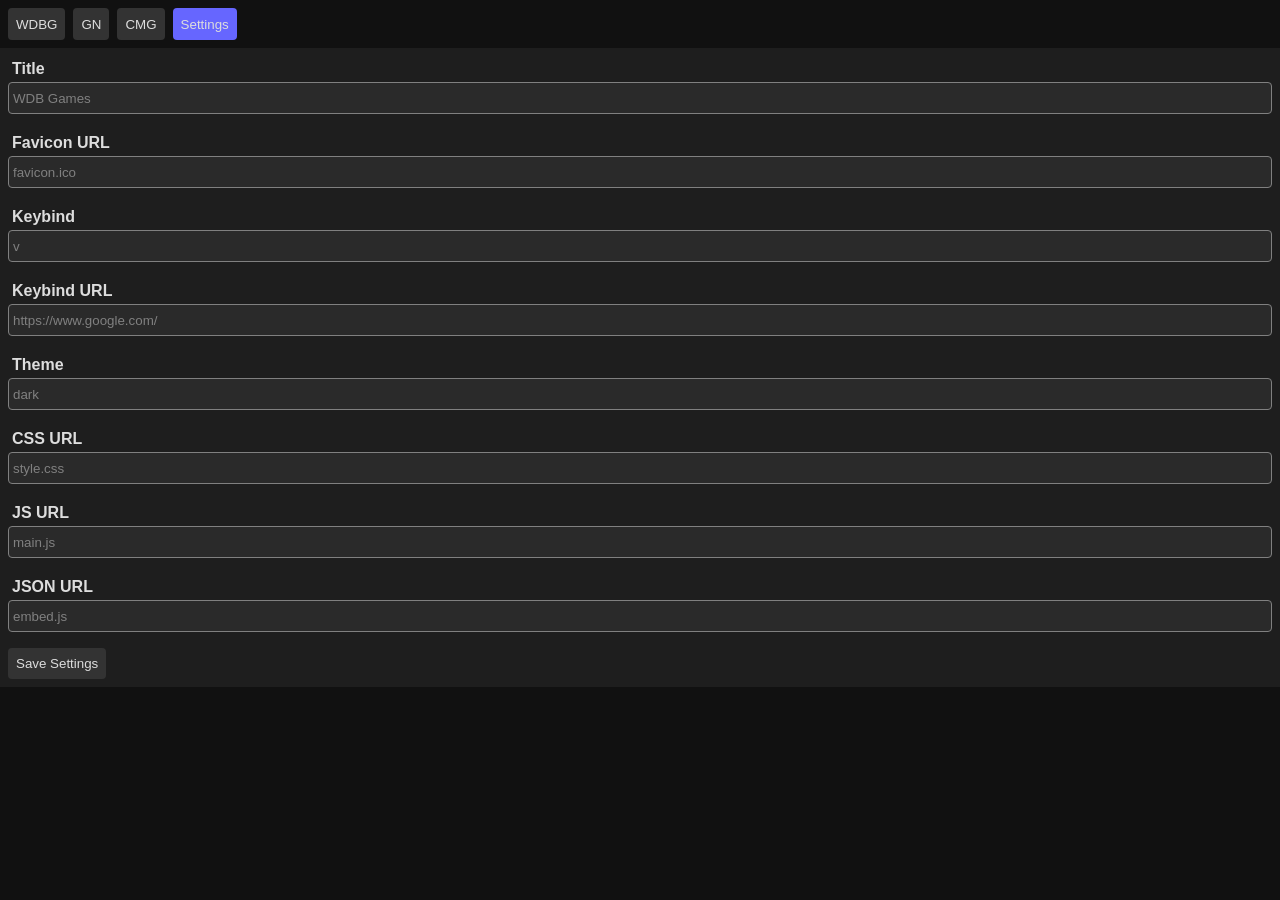
==== index.html @ 81da2e0a "settings b" ====
<!DOCTYPE html>
<html>
	<head>
		<title>WDB Games</title>
		<link rel="stylesheet" href="style.css">
	</head>
	<body>
		<!-- TODO: CREATE IN SCRIPT -->
		<div id="navbar" class="navbar"></div>
		<div id="container" class="container"></div>
		<script src="main.js"></script>
		<script>
			const global = {
				navbar: document.getElementById("navbar"),
				container: document.getElementById("container"),
				container: document.getElementById("container"),
				btnSelected: 0,
				btn: []
			}

			function createBtn(id, type, title) {
				global.btn[id] = document.createElement("button");
				global.btn[id].textContent = title;
				global.btn[id].classList.add("button");
				global.btn[id].onclick = () => {
					if(global.btnSelected !== id) {
						loadBtn(id);
					}
				}
				global.navbar.appendChild(global.btn[id]);
			}

			function loadBtn(id) {
				console.log(id)
				global.container.innerHTML = null;
				global.btnSelected = id;
				global.btn[id].classList.add("active");
				for(let i = 0; i < global.btn.length; ++i) {
					if(global.btnSelected !== i) {
						global.btn[i].classList.remove("active");
					}
				}

				if(id === 0) {
					global.container.classList.remove("settings");
					global.container.classList.add("settings-container");
				} else {
					global.container.classList.remove("settings-container");
					global.container.classList.add("settings");
				}
				
				switch(id) {
					case 0:
						loadSettings();
						break;
					case 1:
						loadWDBG();
						break;
					case 2:
						loadGN();
						break;
					case 3:
						loadCMG();
						break;
				}
			}

			function createBox(imgSrc, name, url) {
				const box = document.createElement("div");
				box.className = "box";

				const img = document.createElement("img");
				img.loading = "lazy";
				img.src = imgSrc;
				img.onerror = () => {
					img.src = "images/error.png";
				}
				box.appendChild(img);
				
				const a = document.createElement("a");
				a.textContent = name;
				a.href = url;
				a.target = "_blank";
				box.appendChild(a);
				
				global.container.appendChild(box);
			}

			function createSetting(name, item, placeholder) {
				const setting = document.createElement("div");
				setting.className = "setting";

				const title = document.createElement("p");
				title.textContent = name;
				setting.appendChild(title);

				const input = document.createElement("input");
				input.placeholder = placeholder;
				input.id = "item";
				setting.appendChild(input);

				global.container.appendChild(setting);
			}

			function load() {
				createBtn(1, 0, "WDBG");
				createBtn(2, 0, "GN");
				createBtn(3, 0, "CMG");
				createBtn(0, 1, "Settings");
				loadBtn(0);
			}

			async function loadSettings() {
				const response = await fetch("settings.json");
				const settings = await response.json();

				settings.forEach(setting => {
					createSetting(setting.name, setting.item, localStorage.getItem(setting.item) || setting.placeholder);
				});

				const button = document.createElement("button");
				button.className = "button";
				button.textContent = "Save Settings";

				button.onclick = () => {
					settings.forEach(setting => {
						localStorage.setItem(setting.item, document.getElementById(setting.name).value);
					});
				};

				global.container.appendChild(button);
			}

			async function loadWDBG() {
				fetch("embed.json")
					.then(response => response.json())
					.then(data => {
						data.forEach(box => {
							createBox(`images/${box.id}.png`, box.title, `embed.html?t=0&id=${box.id}`);
						});
					})
					.catch(error => console.error(error));
			}

			async function loadGN() {
				try {
					const response = await fetch("https://cdn.jsdelivr.net/gh/gn-math/assets/zones.json");
					const zones = await response.json();
					zones.forEach(zone => {
						const imgSrc = zone.cover.replace("{COVER_URL}", "https://cdn.jsdelivr.net/gh/gn-math/covers@main");
						createBox(imgSrc, zone.name, `embed.html?t=1&id=${zone.id}`)
					});
				} catch (error) {
					console.error(error);
				}
			}

			async function loadCMG() {
				const popular = false;

				try {
					const response = await fetch("cmatgame_games_with_levels.json");
					const data = await response.json();
					
					let games = [];
					if(popular) {
						let ids = [
							...data.trendy,
							...data.top9,
						]
						ids = [...new Set(ids)];

						games = ids.map((id) => data.game.find((game) => game.id == id));
					} else {
						for(let i = 0; i < data.game.length; ++i) {
							games.push(data.game[i]);
						}
					}
						
					games.forEach(game => {
						let imgSrc;
						if(game.si) {
							imgSrc = "https://www.coolmathgames.com/" + game.si;
						} else {
							imgSrc = "https://www.coolmathgames.com/sites/default/files/styles/og_image_game_page/public/" + game.og;
						}

						createBox(imgSrc, game.title, `embed.html?t=2&id=${game.id}`);
					});
				} catch (error) {
					console.error(error);
				}
			}

			load();
		</script>
	</body>

</html>
---- style.css ----
:root {
	--background: #111111;
	--background-navbar: #111111;
	--background-button: #333333;
	--background-button-hover: #444444;
	--background-button-active: #6666ff;
	--background-button-active-hover: #4d4dff;
	--background-container: #1e1e1e;
	--background-box: #2a2a2a;
	--text: #dddddd;
	--text-hover: #6666ff;
	--input-text: #dddddd;
	--input-text-placeholder: #808080;
}

body {
	background: var(--background);
	color: var(--text);
	font-family: Arial;
	margin: 0;
	padding: 0;
}

.navbar {
	height: 32px;
	background: var(--background-navbar);
	justify-content: left;
	display: flex;
	padding: 8px;
	gap: 8px;
}

.button {
	border: none;
	border-radius: 4px;
	background: var(--background-button);
	color: var(--text);
	padding: 8px;
	cursor: pointer;
}

.button:hover {
	background: var(--background-button-hover);
}

.button.active {
	background: var(--background-button-active);
}

.button.active:hover {
	background: var(--background-button-active-hover);

}

.container {
	padding: 8px;
	display: grid;
	grid-template-columns: repeat(auto-fill, minmax(128px, 1fr));
	gap: 8px;
	background: var(--background-container);
}

.settings-container {
	width: 100%;
	box-sizing: border-box;
	display: block;
}

.setting {
	width: 100%;
}

.setting p {
	width: 100%;
	margin: 4px;
	font-weight: bold;
}

.setting input {
	width: 100%;
	height: 32px;
	border: none;
	border-radius: 4px;
	padding: 4px;
	box-sizing: border-box;
	margin-bottom: 16px;
	background: var(--background-box);
	color: var(--input-text);
	border: 1px solid var(--input-text-placeholder);

}

.setting input:focus {
	outline-color: var(--background-button-active);
	outline-width: 4px;
	outline-offset: 0px;
	box-shadow: none;
}

.setting input::placeholder {
	color: var(--input-text-placeholder);
}

.box {
	background: var(--background-box);
	border-radius: 8px;
	display: flex;
	flex-direction: column;
	align-items: center;
	padding: 8px;
}

.box img {
	width: 100%;
	aspect-ratio: 1 / 1;
	object-fit: cover;
	border-radius: 4px;
}

.box a {
	color: var(--text);
	text-align: center;
	margin-top: 8px;
	margin-bottom: 0px;
	font-weight: bold;
	text-decoration: none;
}

.box a:hover {
	color: var(--text-hover);
}
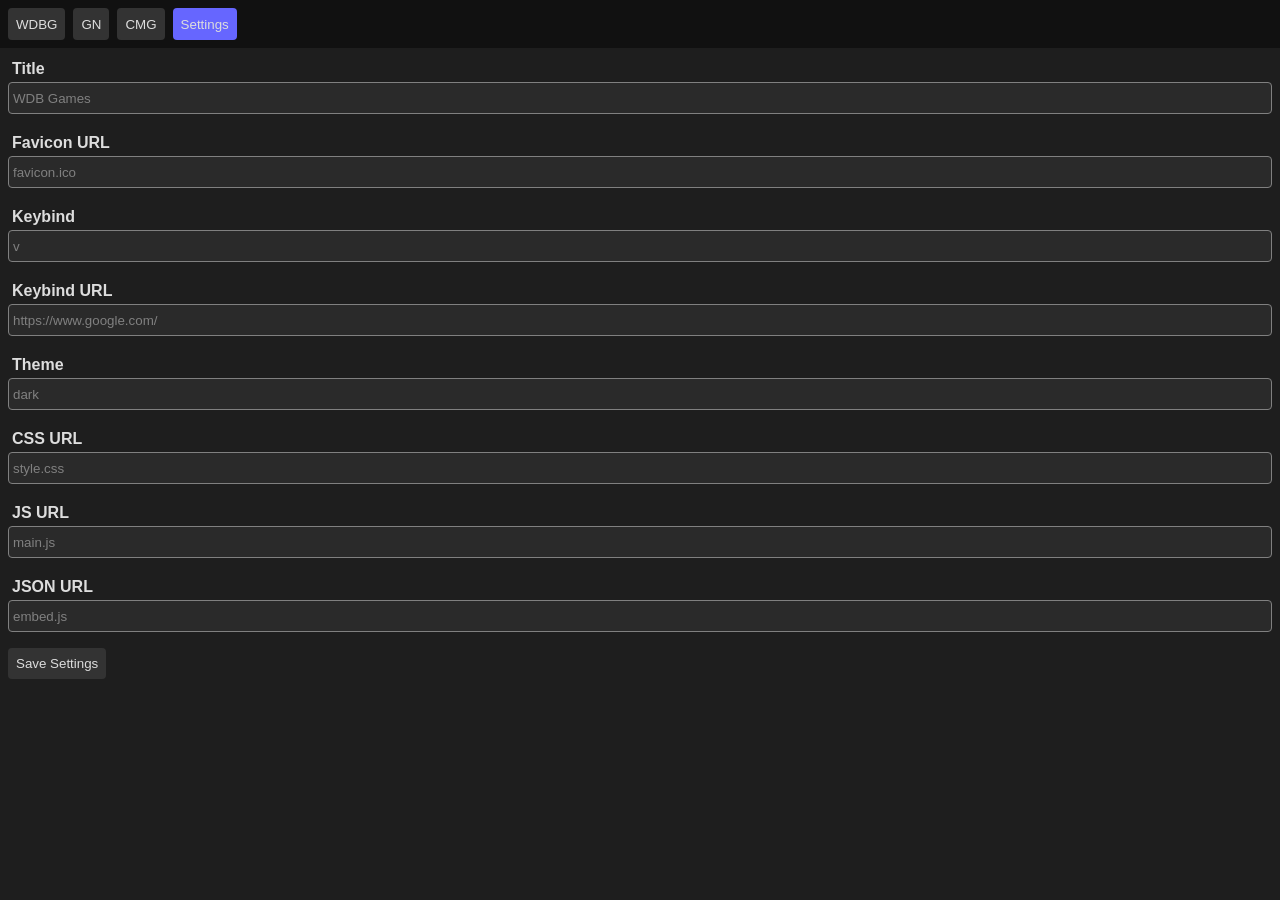
==== commit cafe9872: "setting json support and tweaks" ====
--- a/index.html
+++ b/index.html
@@ -86,7 +86,7 @@
 				global.container.appendChild(box);
 			}
 
-			function createSetting(name, item, placeholder) {
+			function createSetting(name, item, placeholder, value) {
 				const setting = document.createElement("div");
 				setting.className = "setting";
 
@@ -96,7 +96,8 @@
 
 				const input = document.createElement("input");
 				input.placeholder = placeholder;
-				input.id = "item";
+				input.value = value;
+				input.id = item;
 				setting.appendChild(input);
 
 				global.container.appendChild(setting);
@@ -115,7 +116,7 @@
 				const settings = await response.json();
 
 				settings.forEach(setting => {
-					createSetting(setting.name, setting.item, localStorage.getItem(setting.item) || setting.placeholder);
+					createSetting(setting.name, setting.item, setting.placeholder, localStorage.getItem(setting.item) || "");
 				});
 
 				const button = document.createElement("button");
@@ -124,7 +125,7 @@
 
 				button.onclick = () => {
 					settings.forEach(setting => {
-						localStorage.setItem(setting.item, document.getElementById(setting.name).value);
+						localStorage.setItem(setting.item, document.getElementById(setting.item).value);
 					});
 				};
 
@@ -132,7 +133,8 @@
 			}
 
 			async function loadWDBG() {
-				fetch("embed.json")
+				const json = localStorage.getItem("jsonUrl") || "embed.json";
+				fetch(json)
 					.then(response => response.json())
 					.then(data => {
 						data.forEach(box => {
--- a/style.css
+++ b/style.css
@@ -1,6 +1,6 @@
 
 :root {
-	--background: #111111;
+	--background: #1e1e1e;
 	--background-navbar: #111111;
 	--background-button: #333333;
 	--background-button-hover: #444444;
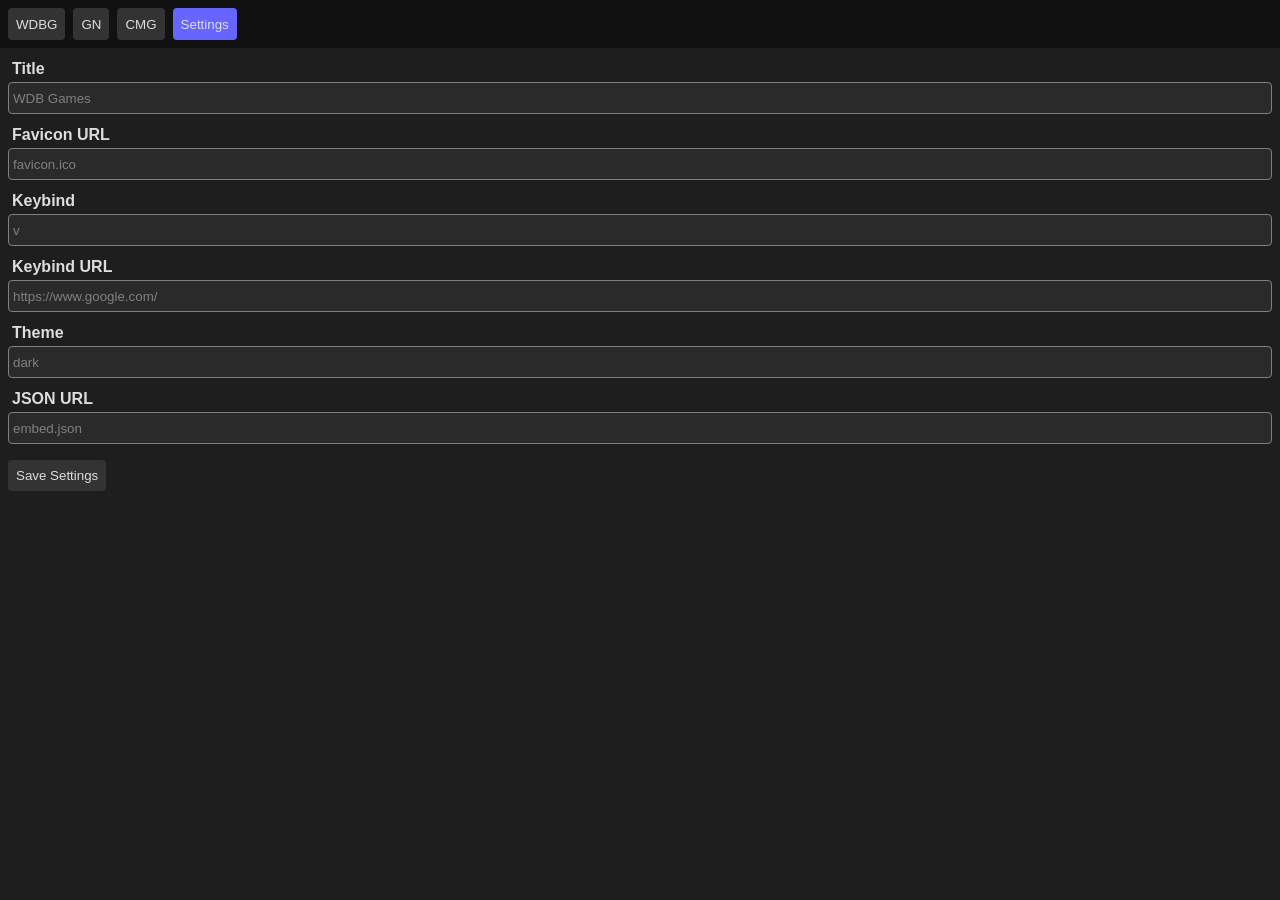
==== commit 3259acbb: "bleh" ====
--- a/index.html
+++ b/index.html
@@ -5,11 +5,13 @@
 		<link rel="stylesheet" href="style.css">
 	</head>
 	<body>
-		<!-- TODO: CREATE IN SCRIPT -->
 		<div id="navbar" class="navbar"></div>
 		<div id="container" class="container"></div>
 		<script src="main.js"></script>
 		<script>
+			const theme = localStorage.getItem("theme") || "dark";
+			document.body.dataset.theme = theme;
+
 			const global = {
 				navbar: document.getElementById("navbar"),
 				container: document.getElementById("container"),
@@ -22,6 +24,9 @@
 				global.btn[id] = document.createElement("button");
 				global.btn[id].textContent = title;
 				global.btn[id].classList.add("button");
+				if(type == 1) {
+					global.btn[id].classList.add("settings-button");
+				}
 				global.btn[id].onclick = () => {
 					if(global.btnSelected !== id) {
 						loadBtn(id);
@@ -31,7 +36,6 @@
 			}
 
 			function loadBtn(id) {
-				console.log(id)
 				global.container.innerHTML = null;
 				global.btnSelected = id;
 				global.btn[id].classList.add("active");
--- a/style.css
+++ b/style.css
@@ -11,6 +11,21 @@
 	--text: #dddddd;
 	--text-hover: #6666ff;
 	--input-text: #dddddd;
+	--input-text-placeholder: #808080;
+}
+
+[data-theme~="test"] {
+	--background: #ffffff;
+	--background-navbar: #111111;
+	--background-button: #ffffff;
+	--background-button-hover: #444444;
+	--background-button-active: #ffffff;
+	--background-button-active-hover: #4d4dff;
+	--background-container: #ffffff;
+	--background-box: #2a2a2a;
+	--text: #ffffff;
+	--text-hover: #6666ff;
+	--input-text: #ffffff;
 	--input-text-placeholder: #808080;
 }
 
@@ -40,6 +55,9 @@
 	cursor: pointer;
 }
 
+.settings-button {
+}
+
 .button:hover {
 	background: var(--background-button-hover);
 }
@@ -50,7 +68,6 @@
 
 .button.active:hover {
 	background: var(--background-button-active-hover);
-
 }
 
 .container {
@@ -65,6 +82,10 @@
 	width: 100%;
 	box-sizing: border-box;
 	display: block;
+}
+
+.settings-container button {
+	margin-top: 8px;
 }
 
 .setting {
@@ -84,7 +105,7 @@
 	border-radius: 4px;
 	padding: 4px;
 	box-sizing: border-box;
-	margin-bottom: 16px;
+	margin-bottom: 8px;
 	background: var(--background-box);
 	color: var(--input-text);
 	border: 1px solid var(--input-text-placeholder);
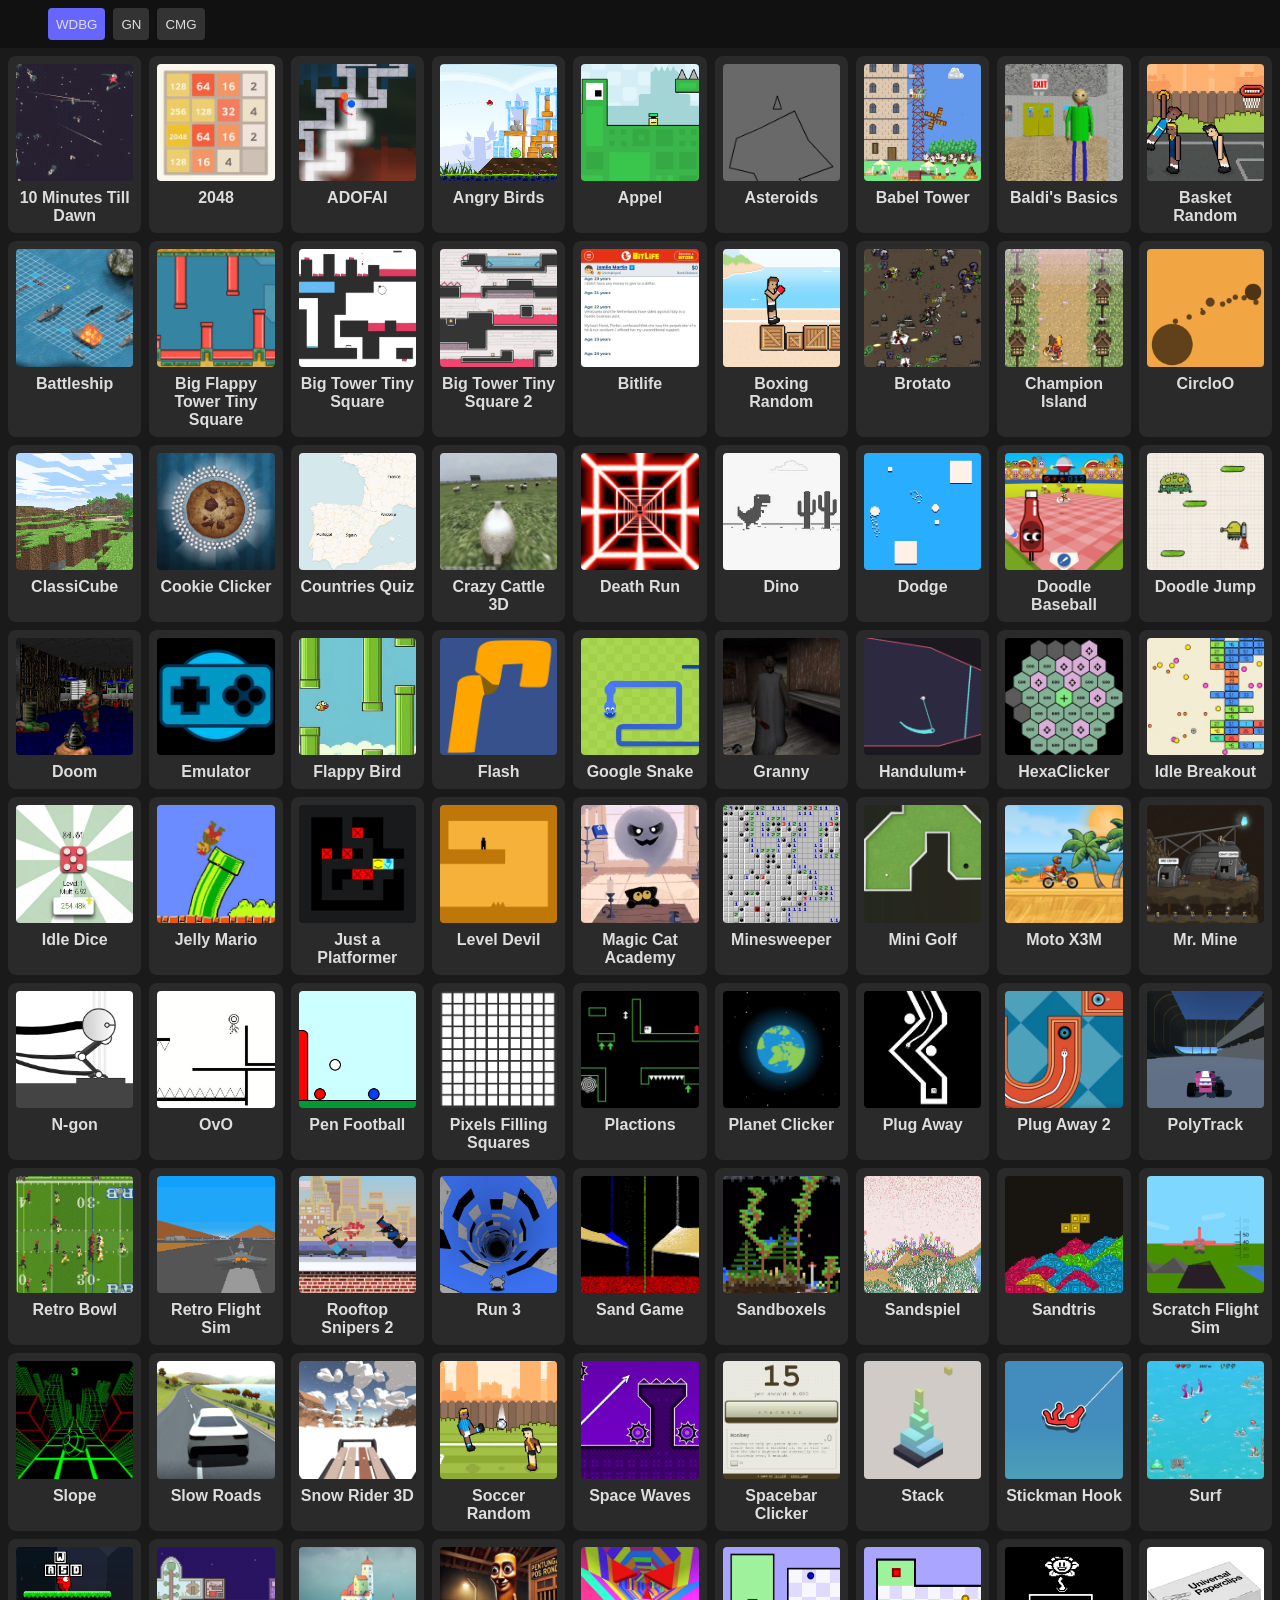
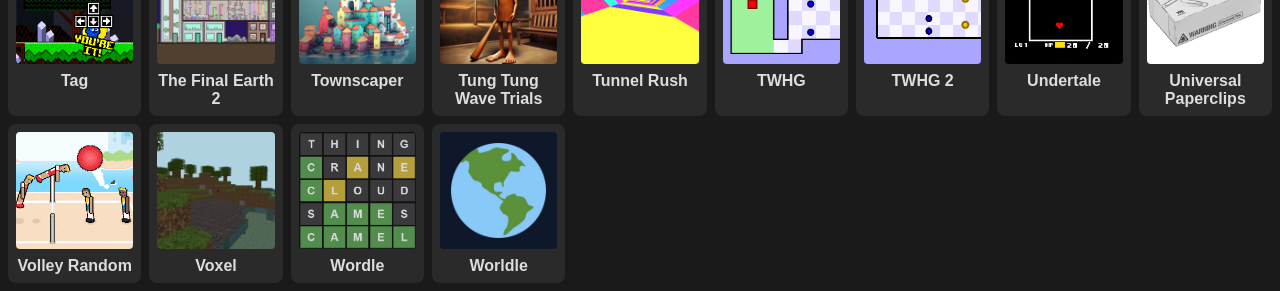
==== commit e7a7f9be: "layout tweaks + code improvements" ====
--- a/index.html
+++ b/index.html
@@ -5,28 +5,21 @@
 		<link rel="stylesheet" href="style.css">
 	</head>
 	<body>
-		<div id="navbar" class="navbar"></div>
-		<div id="container" class="container"></div>
 		<script src="main.js"></script>
 		<script>
-			const theme = localStorage.getItem("theme") || "dark";
-			document.body.dataset.theme = theme;
+			document.body.dataset.theme = localStorage.getItem("theme") || "dark";
 
 			const global = {
-				navbar: document.getElementById("navbar"),
-				container: document.getElementById("container"),
-				container: document.getElementById("container"),
+				navbar: document.createElement("div"),
+				container: document.createElement("div"),
 				btnSelected: 0,
 				btn: []
 			}
 
-			function createBtn(id, type, title) {
+			function createBtn(id, title) {
 				global.btn[id] = document.createElement("button");
 				global.btn[id].textContent = title;
-				global.btn[id].classList.add("button");
-				if(type == 1) {
-					global.btn[id].classList.add("settings-button");
-				}
+				global.btn[id].className = id === 0 ? "settings-button" : "button";
 				global.btn[id].onclick = () => {
 					if(global.btnSelected !== id) {
 						loadBtn(id);
@@ -37,20 +30,15 @@
 
 			function loadBtn(id) {
 				global.container.innerHTML = null;
+				global.container.className = id === 0 ? "settings-container" : "boxes-container";
 				global.btnSelected = id;
-				global.btn[id].classList.add("active");
+				
 				for(let i = 0; i < global.btn.length; ++i) {
-					if(global.btnSelected !== i) {
+					if(global.btnSelected === i) {
+						global.btn[i].classList.add("active");
+					} else {
 						global.btn[i].classList.remove("active");
 					}
-				}
-
-				if(id === 0) {
-					global.container.classList.remove("settings");
-					global.container.classList.add("settings-container");
-				} else {
-					global.container.classList.remove("settings-container");
-					global.container.classList.add("settings");
 				}
 				
 				switch(id) {
@@ -108,11 +96,18 @@
 			}
 
 			function load() {
-				createBtn(1, 0, "WDBG");
-				createBtn(2, 0, "GN");
-				createBtn(3, 0, "CMG");
-				createBtn(0, 1, "Settings");
-				loadBtn(0);
+				global.navbar.id = "navbar";
+				global.navbar.className = "navbar";
+				document.body.appendChild(global.navbar);
+
+				global.container.id = "container";
+				document.body.appendChild(global.container);
+
+				createBtn(0, "");
+				createBtn(1, "WDBG");
+				createBtn(2, "GN");
+				createBtn(3, "CMG");
+				loadBtn(1);
 			}
 
 			async function loadSettings() {
@@ -137,8 +132,7 @@
 			}
 
 			async function loadWDBG() {
-				const json = localStorage.getItem("jsonUrl") || "embed.json";
-				fetch(json)
+				fetch("embed.json")
 					.then(response => response.json())
 					.then(data => {
 						data.forEach(box => {
@@ -162,35 +156,17 @@
 			}
 
 			async function loadCMG() {
-				const popular = false;
-
 				try {
 					const response = await fetch("cmatgame_games_with_levels.json");
 					const data = await response.json();
 					
-					let games = [];
-					if(popular) {
-						let ids = [
-							...data.trendy,
-							...data.top9,
-						]
-						ids = [...new Set(ids)];
-
-						games = ids.map((id) => data.game.find((game) => game.id == id));
-					} else {
-						for(let i = 0; i < data.game.length; ++i) {
-							games.push(data.game[i]);
-						}
+					const games = [];
+					for(let i = 0; i < data.game.length; ++i) {
+						games.push(data.game[i]);
 					}
 						
 					games.forEach(game => {
-						let imgSrc;
-						if(game.si) {
-							imgSrc = "https://www.coolmathgames.com/" + game.si;
-						} else {
-							imgSrc = "https://www.coolmathgames.com/sites/default/files/styles/og_image_game_page/public/" + game.og;
-						}
-
+						const imgSrc = game.si ? "https://www.coolmathgames.com/" + game.si : "https://www.coolmathgames.com/sites/default/files/styles/og_image_game_page/public/" + game.og;
 						createBox(imgSrc, game.title, `embed.html?t=2&id=${game.id}`);
 					});
 				} catch (error) {
--- a/style.css
+++ b/style.css
@@ -1,37 +1,55 @@
 
 :root {
-	--background: #1e1e1e;
-	--background-navbar: #111111;
-	--background-button: #333333;
-	--background-button-hover: #444444;
-	--background-button-active: #6666ff;
-	--background-button-active-hover: #4d4dff;
-	--background-container: #1e1e1e;
-	--background-box: #2a2a2a;
-	--text: #dddddd;
-	--text-hover: #6666ff;
-	--input-text: #dddddd;
-	--input-text-placeholder: #808080;
+	--a: #dddddd;
+	--b: #111111;
+	--c: #1a1a1a;
+	--d: #2a2a2a;
+	--e: #333333;
+	--f: #444444;
+	--g: #808080;
+	--h: #6666ff;
+	--i: #4d4dff;
 }
 
-[data-theme~="test"] {
-	--background: #ffffff;
-	--background-navbar: #111111;
-	--background-button: #ffffff;
-	--background-button-hover: #444444;
-	--background-button-active: #ffffff;
-	--background-button-active-hover: #4d4dff;
-	--background-container: #ffffff;
-	--background-box: #2a2a2a;
-	--text: #ffffff;
-	--text-hover: #6666ff;
-	--input-text: #ffffff;
-	--input-text-placeholder: #808080;
+[data-theme~="dark-contrast"] {
+	--a: #ffffff;
+	--b: #333333;
+	--c: #000000;
+	--d: #444444;
+	--e: #555555;
+	--f: #666666;
+	--g: #808080;
+	--h: #6666ff;
+	--i: #4d4dff;
+}
+
+[data-theme~="light"] {
+	--a: #111111;
+	--b: #cccccc;
+	--c: #eaeaea;
+	--d: #dadada;
+	--e: #aaaaaa;
+	--f: #b4b4b4;
+	--g: #808080;
+	--h: #8dffff;
+	--i: #66ffff;
+}
+
+[data-theme~="light-contrast"] {
+	--a: #000000;
+	--b: #cccccc;
+	--c: #ffffff;
+	--d: #dadada;
+	--e: #999999;
+	--f: #b0b0b0;
+	--g: #808080;
+	--h: #8dffff;
+	--i: #66ffff;
 }
 
 body {
-	background: var(--background);
-	color: var(--text);
+	background: var(--c);
+	color: var(--a);
 	font-family: Arial;
 	margin: 0;
 	padding: 0;
@@ -39,7 +57,7 @@
 
 .navbar {
 	height: 32px;
-	background: var(--background-navbar);
+	background: var(--b);
 	justify-content: left;
 	display: flex;
 	padding: 8px;
@@ -49,39 +67,50 @@
 .button {
 	border: none;
 	border-radius: 4px;
-	background: var(--background-button);
-	color: var(--text);
+	background: var(--e);
+	color: var(--a);
 	padding: 8px;
 	cursor: pointer;
 }
 
-.settings-button {
-}
-
 .button:hover {
-	background: var(--background-button-hover);
+	background: var(--f);
 }
 
 .button.active {
-	background: var(--background-button-active);
+	background: var(--h);
 }
 
 .button.active:hover {
-	background: var(--background-button-active-hover);
+	background: var(--i);
 }
 
-.container {
+.boxes-container {
 	padding: 8px;
 	display: grid;
 	grid-template-columns: repeat(auto-fill, minmax(128px, 1fr));
 	gap: 8px;
-	background: var(--background-container);
+	background: var(--c);
+}
+
+.settings-button {
+	padding: 8px;
+    background-image: url("images/gear.png");
+    background-size: contain;
+    background-repeat: no-repeat;
+    background-position: center;
+    width: 32px; 
+    height: 32px;
+    border: none;
+    background-color: transparent;
+	cursor: pointer;
 }
 
 .settings-container {
 	width: 100%;
 	box-sizing: border-box;
 	display: block;
+	padding: 8px;
 }
 
 .settings-container button {
@@ -106,25 +135,25 @@
 	padding: 4px;
 	box-sizing: border-box;
 	margin-bottom: 8px;
-	background: var(--background-box);
-	color: var(--input-text);
-	border: 1px solid var(--input-text-placeholder);
+	background: var(--d);
+	color: var(--a);
+	border: 1px solid var(--g);
 
 }
 
 .setting input:focus {
-	outline-color: var(--background-button-active);
+	outline-color: var(--h);
 	outline-width: 4px;
 	outline-offset: 0px;
 	box-shadow: none;
 }
 
 .setting input::placeholder {
-	color: var(--input-text-placeholder);
+	color: var(--g);
 }
 
 .box {
-	background: var(--background-box);
+	background: var(--d);
 	border-radius: 8px;
 	display: flex;
 	flex-direction: column;
@@ -140,7 +169,7 @@
 }
 
 .box a {
-	color: var(--text);
+	color: var(--a);
 	text-align: center;
 	margin-top: 8px;
 	margin-bottom: 0px;
@@ -149,5 +178,5 @@
 }
 
 .box a:hover {
-	color: var(--text-hover);
+	color: var(--h);
 }
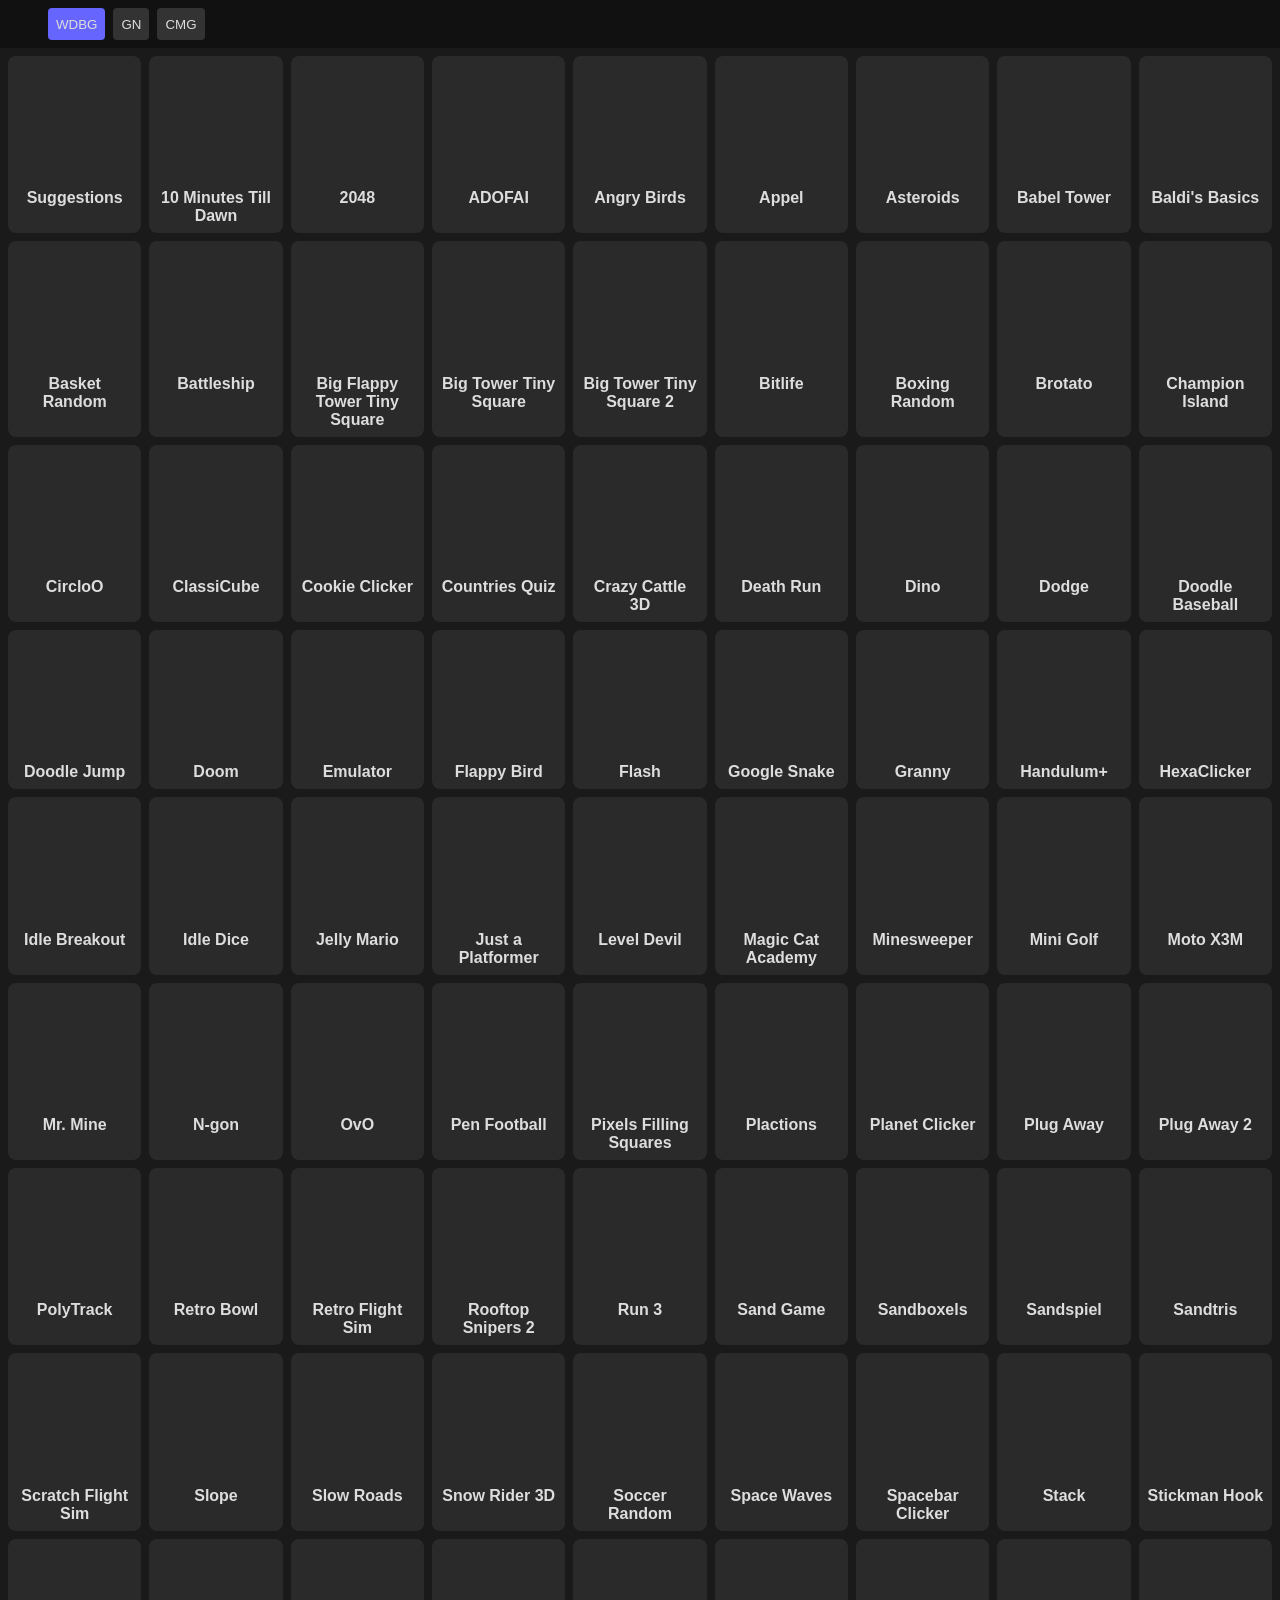
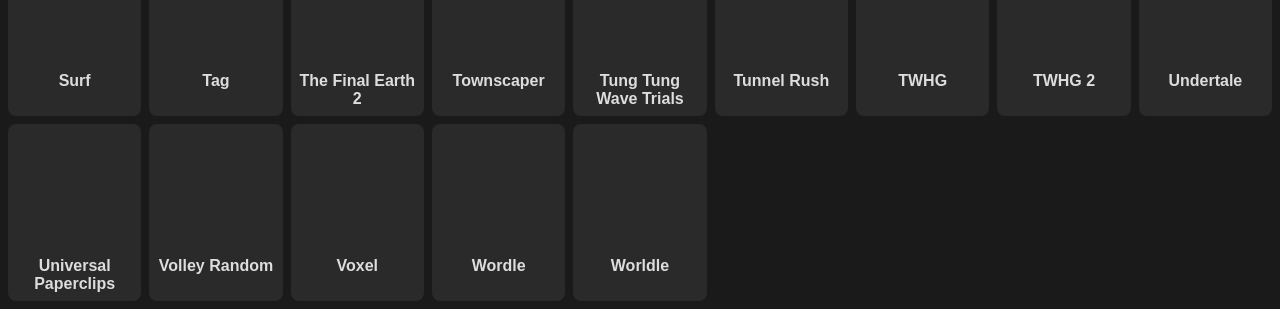
==== commit 42eca012: "selected button params" ====
--- a/index.html
+++ b/index.html
@@ -5,43 +5,58 @@
 		<link rel="stylesheet" href="style.css">
 	</head>
 	<body>
+		<div id="navbar"></div>
+		<div id="container"></div>
 		<script src="main.js"></script>
 		<script>
 			document.body.dataset.theme = localStorage.getItem("theme") || "dark";
-
-			const global = {
-				navbar: document.createElement("div"),
-				container: document.createElement("div"),
-				btnSelected: 0,
-				btn: []
+		
+			const g_params = new URLSearchParams(window.location.search);
+			let g_btnSelected = Number(g_params.get("b") || 1);
+			
+			const g_cache = {};
+			const g_navbar = document.getElementById("navbar");
+			const g_container = document.getElementById("container");
+			const g_btn = [];
+
+			async function fetchData(url) {
+				if (g_cache[url]) {
+					return g_cache[url];
+				}
+
+				const response = await fetch(url);
+				const data = await response.json();
+				g_cache[url] = data;
+				return data;
 			}
 
 			function createBtn(id, title) {
-				global.btn[id] = document.createElement("button");
-				global.btn[id].textContent = title;
-				global.btn[id].className = id === 0 ? "settings-button" : "button";
-				global.btn[id].onclick = () => {
-					if(global.btnSelected !== id) {
+				g_btn[id] = document.createElement("button");
+				g_btn[id].textContent = title;
+				g_btn[id].className = id === 0 ? "settings-button" : "button";
+				g_btn[id].onclick = () => {
+					if (g_btnSelected !== id) {
 						loadBtn(id);
 					}
-				}
-				global.navbar.appendChild(global.btn[id]);
+				};
+
+				g_navbar.appendChild(g_btn[id]);
 			}
 
 			function loadBtn(id) {
-				global.container.innerHTML = null;
-				global.container.className = id === 0 ? "settings-container" : "boxes-container";
-				global.btnSelected = id;
-				
-				for(let i = 0; i < global.btn.length; ++i) {
-					if(global.btnSelected === i) {
-						global.btn[i].classList.add("active");
+				g_container.textContent = "";
+				g_container.className = id === 0 ? "settings-container" : "boxes-container";
+				g_btnSelected = id;
+
+				for (let i = 0; i < g_btn.length; ++i) {
+					if (g_btnSelected === i) {
+						g_btn[i].classList.add("active");
 					} else {
-						global.btn[i].classList.remove("active");
+						g_btn[i].classList.remove("active");
 					}
 				}
-				
-				switch(id) {
+
+				switch (id) {
 					case 0:
 						loadSettings();
 						break;
@@ -57,7 +72,7 @@
 				}
 			}
 
-			function createBox(imgSrc, name, url) {
+			function createBox(imgSrc, name, url, target) {
 				const box = document.createElement("div");
 				box.className = "box";
 
@@ -65,20 +80,20 @@
 				img.loading = "lazy";
 				img.src = imgSrc;
 				img.onerror = () => {
-					img.src = "images/error.png";
-				}
+					img.src = "assets/error.png";
+				};
 				box.appendChild(img);
-				
+
 				const a = document.createElement("a");
 				a.textContent = name;
 				a.href = url;
 				a.target = "_blank";
 				box.appendChild(a);
-				
-				global.container.appendChild(box);
-			}
-
-			function createSetting(name, item, placeholder, value) {
+
+				target.appendChild(box);
+			}
+
+			function createSetting(name, item, placeholder, value, target) {
 				const setting = document.createElement("div");
 				setting.className = "setting";
 
@@ -92,86 +107,104 @@
 				input.id = item;
 				setting.appendChild(input);
 
-				global.container.appendChild(setting);
+				target.appendChild(setting);
+			}
+
+			async function loadSettings() {
+				const fragment = new DocumentFragment();
+
+				const settings = await fetchData("settings.json");
+
+				settings.forEach((setting) => {
+					createSetting(
+						setting.name,
+						setting.item,
+						setting.placeholder,
+						localStorage.getItem(setting.item) || "",
+						fragment,
+					);
+				});
+
+				const button = document.createElement("button");
+				button.className = "button";
+				button.textContent = "Save Settings";
+				fragment.appendChild(button);
+
+				button.onclick = () => {
+					settings.forEach((setting) => {
+						localStorage.setItem(
+							setting.item,
+							document.getElementById(setting.item).value,
+						);
+					});
+				};
+
+				g_container.appendChild(fragment);
+			}
+
+			async function loadWDBG() {
+				const fragment = new DocumentFragment();
+
+				const data = await fetchData("embed.json");
+				data.forEach((box) => {
+					createBox(
+						`assets/${box.id}.png`,
+						box.title,
+						`embed.html?t=0&id=${box.id}`,
+						fragment,
+					);
+				});
+
+				g_container.appendChild(fragment);
+			}
+
+			async function loadGN() {
+				const fragment = new DocumentFragment();
+
+				try {
+					const zones = await fetchData(
+						"https://cdn.jsdelivr.net/gh/gn-math/assets/zones.json",
+					);
+					zones.forEach((zone) => {
+						const imgSrc = zone.cover.replace(
+							"{COVER_URL}",
+							"https://cdn.jsdelivr.net/gh/gn-math/covers@main",
+						);
+						createBox(imgSrc, zone.name, `embed.html?t=1&id=${zone.id}`, fragment);
+					});
+				} catch (error) {
+					console.error(error);
+				}
+
+				g_container.appendChild(fragment);
+			}
+
+			async function loadCMG() {
+				const fragment = new DocumentFragment();
+
+				try {
+					const data = await fetchData("temp/cmatgame_games_with_levels.json");
+					data.game.forEach((game) => {
+						const imgSrc = game.si
+							? "https://www.coolmathgames.com/" + game.si
+							: "https://www.coolmathgames.com/sites/default/files/styles/og_image_game_page/public/" +
+								game.og;
+						createBox(imgSrc, game.title, `embed.html?t=2&id=${game.id}`, fragment);
+					});
+				} catch (error) {
+					console.error(error);
+				}
+
+				g_container.appendChild(fragment);
 			}
 
 			function load() {
-				global.navbar.id = "navbar";
-				global.navbar.className = "navbar";
-				document.body.appendChild(global.navbar);
-
-				global.container.id = "container";
-				document.body.appendChild(global.container);
-
 				createBtn(0, "");
 				createBtn(1, "WDBG");
 				createBtn(2, "GN");
 				createBtn(3, "CMG");
-				loadBtn(1);
-			}
-
-			async function loadSettings() {
-				const response = await fetch("settings.json");
-				const settings = await response.json();
-
-				settings.forEach(setting => {
-					createSetting(setting.name, setting.item, setting.placeholder, localStorage.getItem(setting.item) || "");
-				});
-
-				const button = document.createElement("button");
-				button.className = "button";
-				button.textContent = "Save Settings";
-
-				button.onclick = () => {
-					settings.forEach(setting => {
-						localStorage.setItem(setting.item, document.getElementById(setting.item).value);
-					});
-				};
-
-				global.container.appendChild(button);
-			}
-
-			async function loadWDBG() {
-				fetch("embed.json")
-					.then(response => response.json())
-					.then(data => {
-						data.forEach(box => {
-							createBox(`images/${box.id}.png`, box.title, `embed.html?t=0&id=${box.id}`);
-						});
-					})
-					.catch(error => console.error(error));
-			}
-
-			async function loadGN() {
-				try {
-					const response = await fetch("https://cdn.jsdelivr.net/gh/gn-math/assets/zones.json");
-					const zones = await response.json();
-					zones.forEach(zone => {
-						const imgSrc = zone.cover.replace("{COVER_URL}", "https://cdn.jsdelivr.net/gh/gn-math/covers@main");
-						createBox(imgSrc, zone.name, `embed.html?t=1&id=${zone.id}`)
-					});
-				} catch (error) {
-					console.error(error);
-				}
-			}
-
-			async function loadCMG() {
-				try {
-					const response = await fetch("cmatgame_games_with_levels.json");
-					const data = await response.json();
-					
-					const games = [];
-					for(let i = 0; i < data.game.length; ++i) {
-						games.push(data.game[i]);
-					}
-						
-					games.forEach(game => {
-						const imgSrc = game.si ? "https://www.coolmathgames.com/" + game.si : "https://www.coolmathgames.com/sites/default/files/styles/og_image_game_page/public/" + game.og;
-						createBox(imgSrc, game.title, `embed.html?t=2&id=${game.id}`);
-					});
-				} catch (error) {
-					console.error(error);
-				}
+
+				loadBtn(g_btnSelected);
 			}
 
 			load();
--- a/style.css
+++ b/style.css
@@ -15,7 +15,7 @@
 	--a: #ffffff;
 	--b: #333333;
 	--c: #000000;
-	--d: #444444;
+	--d: #4a4a4a;
 	--e: #555555;
 	--f: #666666;
 	--g: #808080;
@@ -25,11 +25,11 @@
 
 [data-theme~="light"] {
 	--a: #111111;
-	--b: #cccccc;
+	--b: #dddddd;
 	--c: #eaeaea;
 	--d: #dadada;
-	--e: #aaaaaa;
-	--f: #b4b4b4;
+	--e: #bbbbbb;
+	--f: #c4c4c4;
 	--g: #808080;
 	--h: #8dffff;
 	--i: #66ffff;
@@ -37,11 +37,11 @@
 
 [data-theme~="light-contrast"] {
 	--a: #000000;
-	--b: #cccccc;
+	--b: #dddddd;
 	--c: #ffffff;
 	--d: #dadada;
-	--e: #999999;
-	--f: #b0b0b0;
+	--e: #bbbbbb;
+	--f: #c4c4c4;
 	--g: #808080;
 	--h: #8dffff;
 	--i: #66ffff;
@@ -55,10 +55,8 @@
 	padding: 0;
 }
 
-.navbar {
-	height: 32px;
+#navbar {
 	background: var(--b);
-	justify-content: left;
 	display: flex;
 	padding: 8px;
 	gap: 8px;
@@ -95,10 +93,8 @@
 
 .settings-button {
 	padding: 8px;
-    background-image: url("images/gear.png");
+    background-image: url("assets/gear.png");
     background-size: contain;
-    background-repeat: no-repeat;
-    background-position: center;
     width: 32px; 
     height: 32px;
     border: none;
@@ -157,7 +153,6 @@
 	border-radius: 8px;
 	display: flex;
 	flex-direction: column;
-	align-items: center;
 	padding: 8px;
 }
 
@@ -172,7 +167,6 @@
 	color: var(--a);
 	text-align: center;
 	margin-top: 8px;
-	margin-bottom: 0px;
 	font-weight: bold;
 	text-decoration: none;
 }
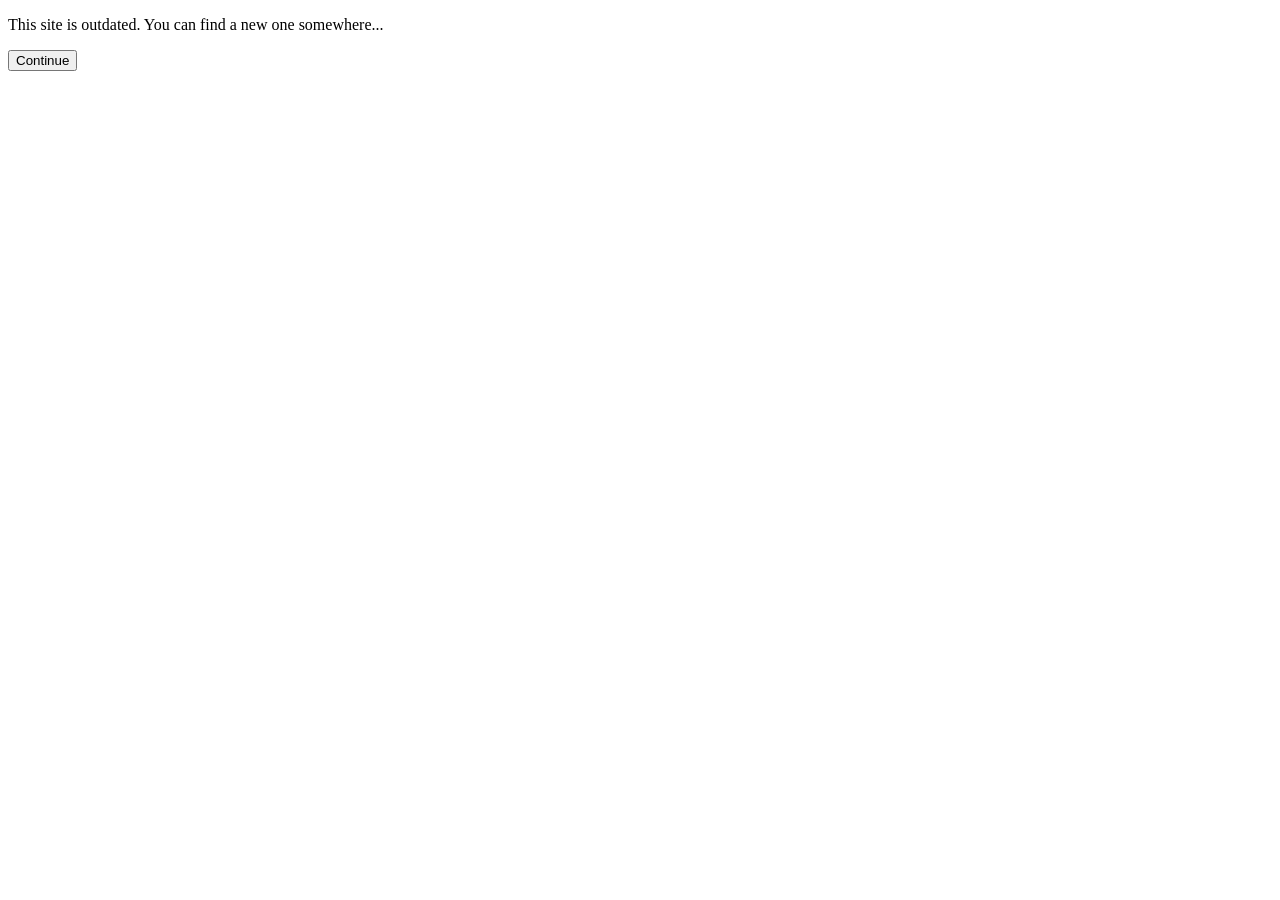
==== commit b1a69d88: "Create index.html" ====
--- a/index.html
+++ b/index.html
@@ -1,214 +1,16 @@
 <!DOCTYPE html>
 <html>
-	<head>
-		<title>WDB Games</title>
-		<link rel="stylesheet" href="style.css">
-	</head>
-	<body>
-		<div id="navbar"></div>
-		<div id="container"></div>
-		<script src="main.js"></script>
-		<script>
-			document.body.dataset.theme = localStorage.getItem("theme") || "dark";
-		
-			const g_params = new URLSearchParams(window.location.search);
-			let g_btnSelected = Number(g_params.get("b") || 1);
-			
-			const g_cache = {};
-			const g_navbar = document.getElementById("navbar");
-			const g_container = document.getElementById("container");
-			const g_btn = [];
-
-			async function fetchData(url) {
-				if (g_cache[url]) {
-					return g_cache[url];
-				}
-
-				const response = await fetch(url);
-				const data = await response.json();
-				g_cache[url] = data;
-				return data;
-			}
-
-			function createBtn(id, title) {
-				g_btn[id] = document.createElement("button");
-				g_btn[id].textContent = title;
-				g_btn[id].className = id === 0 ? "settings-button" : "button";
-				g_btn[id].onclick = () => {
-					if (g_btnSelected !== id) {
-						loadBtn(id);
-					}
-				};
-
-				g_navbar.appendChild(g_btn[id]);
-			}
-
-			function loadBtn(id) {
-				g_container.textContent = "";
-				g_container.className = id === 0 ? "settings-container" : "boxes-container";
-				g_btnSelected = id;
-
-				for (let i = 0; i < g_btn.length; ++i) {
-					if (g_btnSelected === i) {
-						g_btn[i].classList.add("active");
-					} else {
-						g_btn[i].classList.remove("active");
-					}
-				}
-
-				switch (id) {
-					case 0:
-						loadSettings();
-						break;
-					case 1:
-						loadWDBG();
-						break;
-					case 2:
-						loadGN();
-						break;
-					case 3:
-						loadCMG();
-						break;
-				}
-			}
-
-			function createBox(imgSrc, name, url, target) {
-				const box = document.createElement("div");
-				box.className = "box";
-
-				const img = document.createElement("img");
-				img.loading = "lazy";
-				img.src = imgSrc;
-				img.onerror = () => {
-					img.src = "assets/error.png";
-				};
-				box.appendChild(img);
-
-				const a = document.createElement("a");
-				a.textContent = name;
-				a.href = url;
-				a.target = "_blank";
-				box.appendChild(a);
-
-				target.appendChild(box);
-			}
-
-			function createSetting(name, item, placeholder, value, target) {
-				const setting = document.createElement("div");
-				setting.className = "setting";
-
-				const title = document.createElement("p");
-				title.textContent = name;
-				setting.appendChild(title);
-
-				const input = document.createElement("input");
-				input.placeholder = placeholder;
-				input.value = value;
-				input.id = item;
-				setting.appendChild(input);
-
-				target.appendChild(setting);
-			}
-
-			async function loadSettings() {
-				const fragment = new DocumentFragment();
-
-				const settings = await fetchData("settings.json");
-
-				settings.forEach((setting) => {
-					createSetting(
-						setting.name,
-						setting.item,
-						setting.placeholder,
-						localStorage.getItem(setting.item) || "",
-						fragment,
-					);
-				});
-
-				const button = document.createElement("button");
-				button.className = "button";
-				button.textContent = "Save Settings";
-				fragment.appendChild(button);
-
-				button.onclick = () => {
-					settings.forEach((setting) => {
-						localStorage.setItem(
-							setting.item,
-							document.getElementById(setting.item).value,
-						);
-					});
-				};
-
-				g_container.appendChild(fragment);
-			}
-
-			async function loadWDBG() {
-				const fragment = new DocumentFragment();
-
-				const data = await fetchData("embed.json");
-				data.forEach((box) => {
-					createBox(
-						`assets/${box.id}.png`,
-						box.title,
-						`embed.html?t=0&id=${box.id}`,
-						fragment,
-					);
-				});
-
-				g_container.appendChild(fragment);
-			}
-
-			async function loadGN() {
-				const fragment = new DocumentFragment();
-
-				try {
-					const zones = await fetchData(
-						"https://cdn.jsdelivr.net/gh/gn-math/assets/zones.json",
-					);
-					zones.forEach((zone) => {
-						const imgSrc = zone.cover.replace(
-							"{COVER_URL}",
-							"https://cdn.jsdelivr.net/gh/gn-math/covers@main",
-						);
-						createBox(imgSrc, zone.name, `embed.html?t=1&id=${zone.id}`, fragment);
-					});
-				} catch (error) {
-					console.error(error);
-				}
-
-				g_container.appendChild(fragment);
-			}
-
-			async function loadCMG() {
-				const fragment = new DocumentFragment();
-
-				try {
-					const data = await fetchData("temp/cmatgame_games_with_levels.json");
-					data.game.forEach((game) => {
-						const imgSrc = game.si
-							? "https://www.coolmathgames.com/" + game.si
-							: "https://www.coolmathgames.com/sites/default/files/styles/og_image_game_page/public/" +
-								game.og;
-						createBox(imgSrc, game.title, `embed.html?t=2&id=${game.id}`, fragment);
-					});
-				} catch (error) {
-					console.error(error);
-				}
-
-				g_container.appendChild(fragment);
-			}
-
-			function load() {
-				createBtn(0, "");
-				createBtn(1, "WDBG");
-				createBtn(2, "GN");
-				createBtn(3, "CMG");
-
-				loadBtn(g_btnSelected);
-			}
-
-			load();
-		</script>
-	</body>
-
+    <head>
+        <title>...</title>
+    </head>
+    <body>
+        <p>This site is outdated. You can find a new one somewhere...</p>
+        <button id="continue">Continue</button>
+        <script>
+            const continueBtn = document.getElementById("continue");
+            continueBtn.addEventListener("click", (event) => {
+                window.location.replace("a.html");
+            });
+        </script>
+    </body>
 </html>
